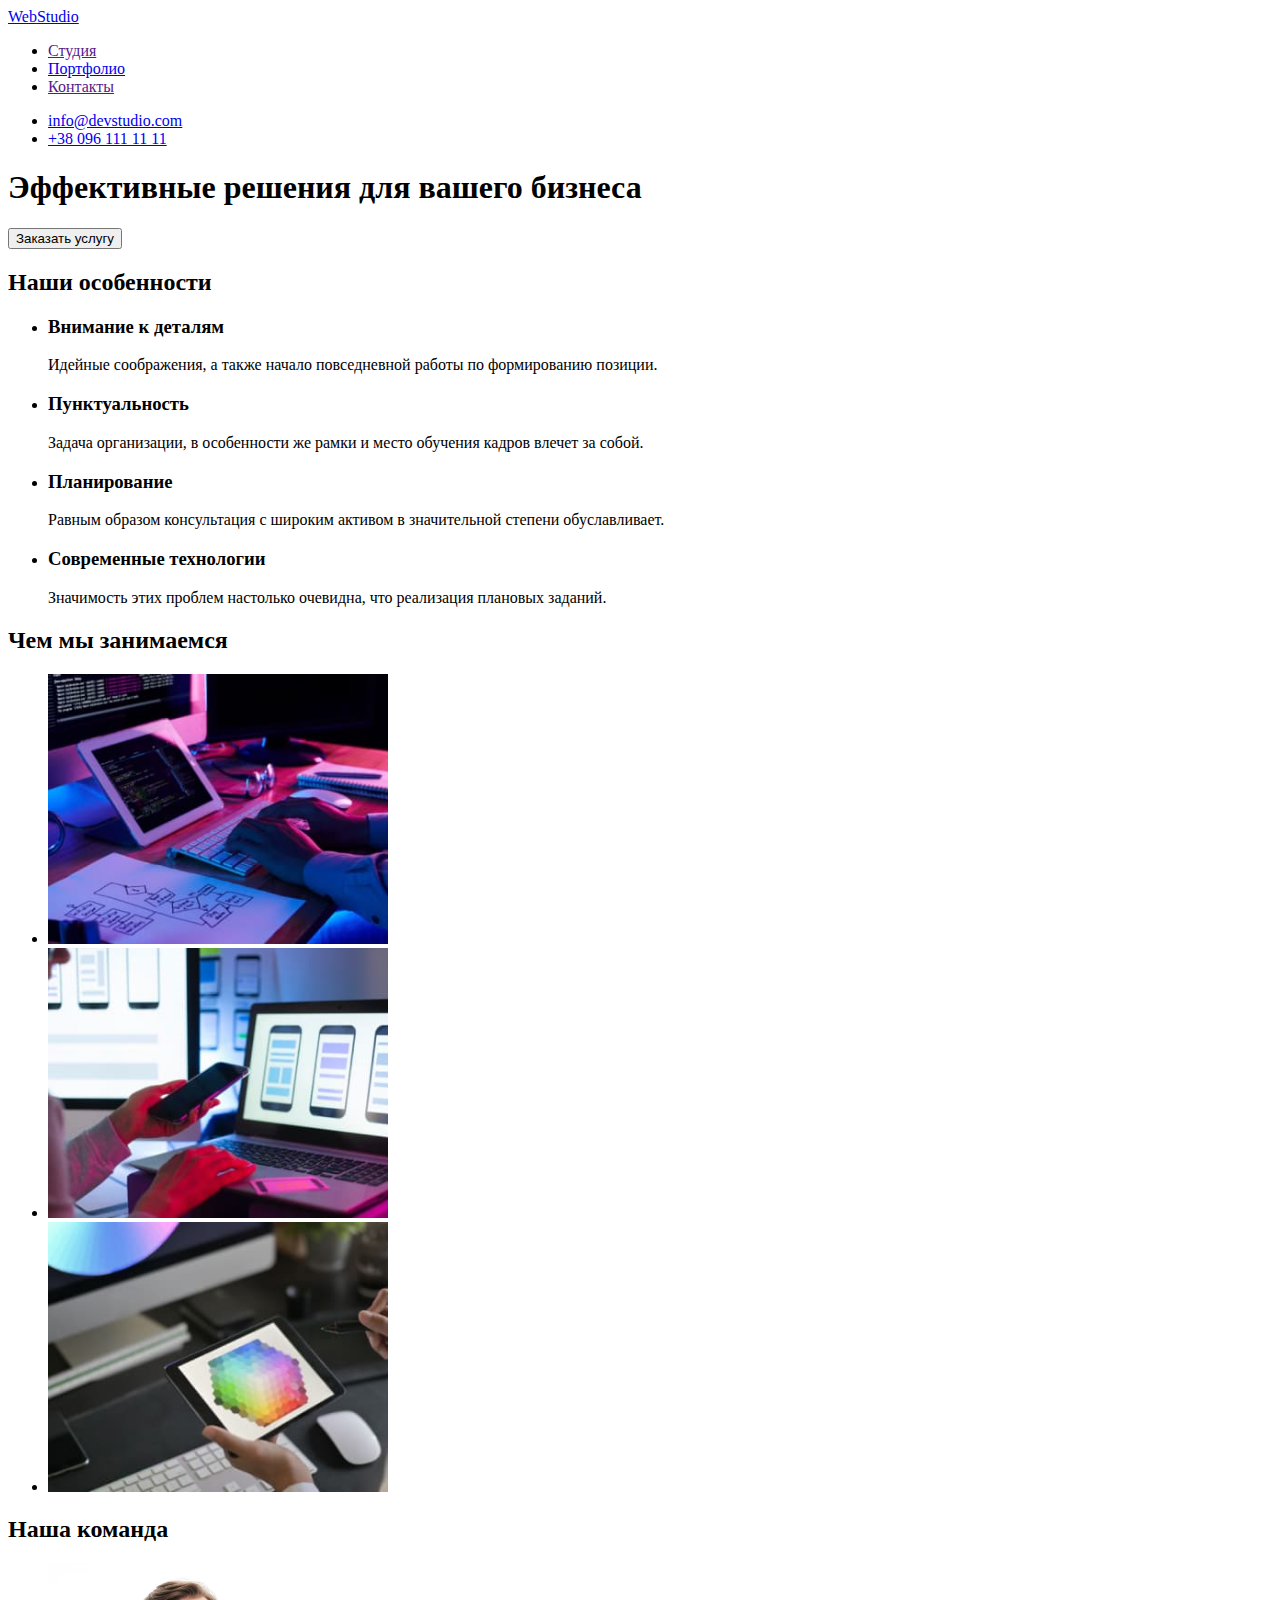
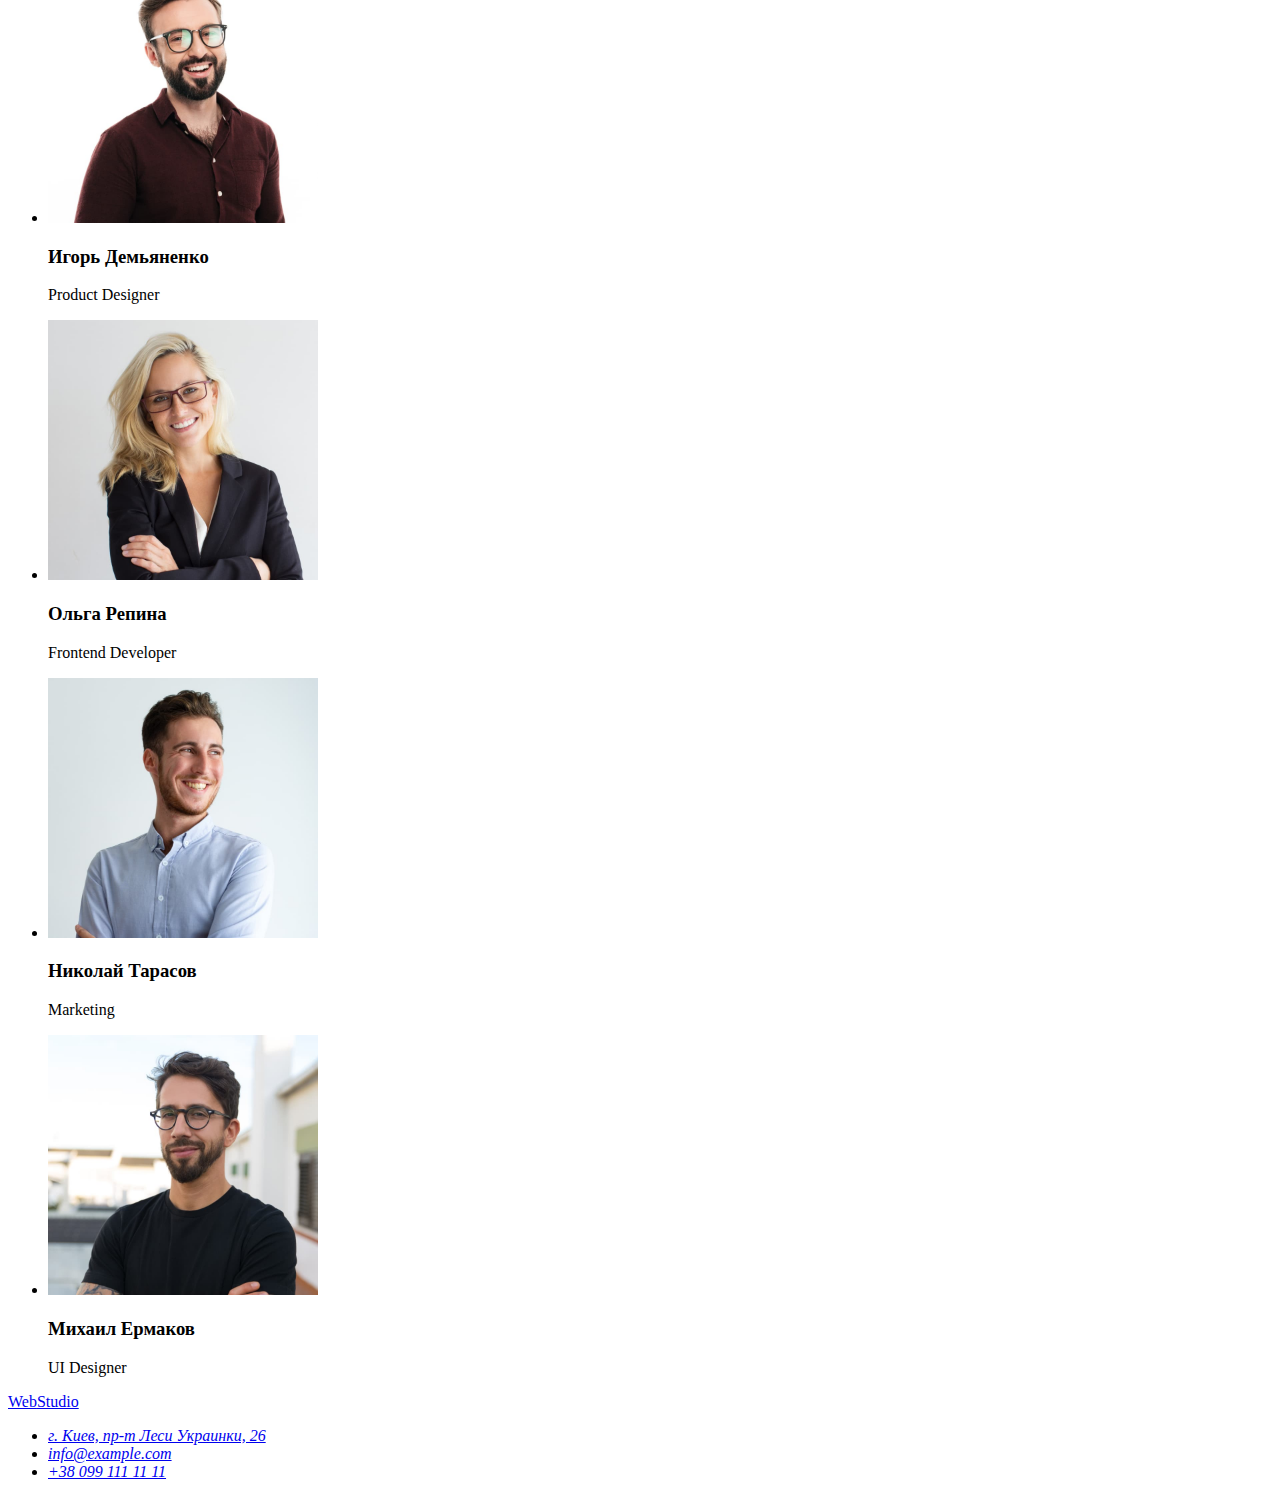
==== index.html @ 246ad6bd "Удалил файлы лишние" ====
<!DOCTYPE html>
<html lang="ru">
<head>
    <meta charset="UTF-8">
    <meta http-equiv="X-UA-Compatible" content="IE=edge">
    <meta name="viewport" content="width=device-width, initial-scale=1.0">
    <title>Document</title>
    <link rel="stylesheet" href="./css/style.css">
    <link rel="preconnect" href="https://fonts.googleapis.com">
    <link rel="preconnect" href="https://fonts.gstatic.com" crossorigin>
    <link href="https://fonts.googleapis.com/css2?family=Raleway:wght@700&family=Roboto:wght@400;500;700;900&display=swap" rel="stylesheet">
</head>
<body>
    <!-- header -->
    <header class="header">
        <a class="logo" href="./index.html">  Web<span class="logo_accent">Studio</span></a>
        <!-- navigation -->
        <nav class="nav">
            <ul class="list">
                <li><a class="link" href="">Студия</a></li>
                <li><a class="link"  href="./portfolio.html">Портфолио</a></li>
                <li><a class="link"  href="">Контакты</a></li>
            </ul>
        </nav>
        <!-- contacts -->
        <ul>
            <li><a class="mail" href="mailto:info@devstudio.com">info@devstudio.com</a></li>
            <li><a class="phone" href="tel:+380961111111"> +38 096 111 11 11</a></li>
        </ul>
    </header>
    <!-- main_content -->
    <main>
        <!-- hero_section -->
        <section class="hero">
            <h1>Эффективные решения для вашего бизнеса</h1>
            <button class="button" type="button">Заказать услугу</button>
        </section>
        <!-- our_features -->
        <section>
            <h2>Наши особенности</h2>
            <ul class="our_features">
                <li>
                    <h3>Внимание к деталям</h3>
                    <p>Идейные соображения, а также начало повседневной работы по формированию позиции.</p>
                </li>
                <li>
                    <h3>Пунктуальность</h3>
                    <p>Задача организации, в особенности же рамки и место обучения кадров влечет за собой.</p>
                </li>
                <li>
                    <h3>Планирование</h3>
                    <p>Равным образом консультация с широким активом в значительной степени обуславливает.</p>
                </li>
                <li>
                    <h3>Современные технологии</h3>
                    <p>Значимость этих проблем настолько очевидна, что реализация плановых заданий.</p>
                </li>
            </ul>
        </section>
        <!-- our_actions -->
        <section class="actions">
            <h2>Чем мы занимаемся</h2>
            <ul class="our_actions_img">
                <li><img src="./IMG/img.jpg" alt="Планшет" width="340"></li>
                <li><img src="./IMG/img-2.jpg" alt="Ноутбук" width="340"></li>
                <li><img src="./IMG/img-3.jpg" alt="Планшет" width="340"></li>
            </ul>
        </section>
        <!-- our_team -->
        <section class="our_team">
            <h2> Наша команда</h2>
            <ul>
                <li>
                    <img src="./IMG2/photo1.jpg" alt="Игорь Демьяненко" width="270">
                    <h3>Игорь Демьяненко</h3>
                    <p>Product Designer</p>
                </li>
                <li>
                    <img src="./IMG2/photo2.jpg" alt="Ольга Репина" width="270" >
                    <h3>Ольга Репина</h3>
                    <p>Frontend Developer</p>
                </li>
                <li>
                    <img src="./IMG2/photo3.jpg" alt="Николай Тарасов" width="270" >
                    <h3>Николай Тарасов</h3>
                    <p>Marketing</p>
                </li>
                <li>
                    <img src="./IMG2/photo4.jpg" alt="Михаил Ермаков" width="270" >
                    <h3>Михаил Ермаков</h3>
                    <p>UI Designer</p>
                </li>
            </ul>
        </section>
    </main>
    <!-- footer -->
    <footer class="footer">
        <a class="logo" href="./index.html">  Web<span class="logo_accent">Studio</span></a>
        <address class="contacts">
            <ul>
                <li><a class="adress" href="https://goo.gl/maps/ktapFahStS3y24yC7">г. Киев, пр-т Леси
                        Украинки, 26</a>
                <li><a class="mail" href="mailto:info@example.com">info@example.com</a></li>
                <li><a class="phone" href="tel:+380991111111"> +38 099 111 11 11</a></li>
            </ul>
        </address>
    </footer>
</body>

</html>
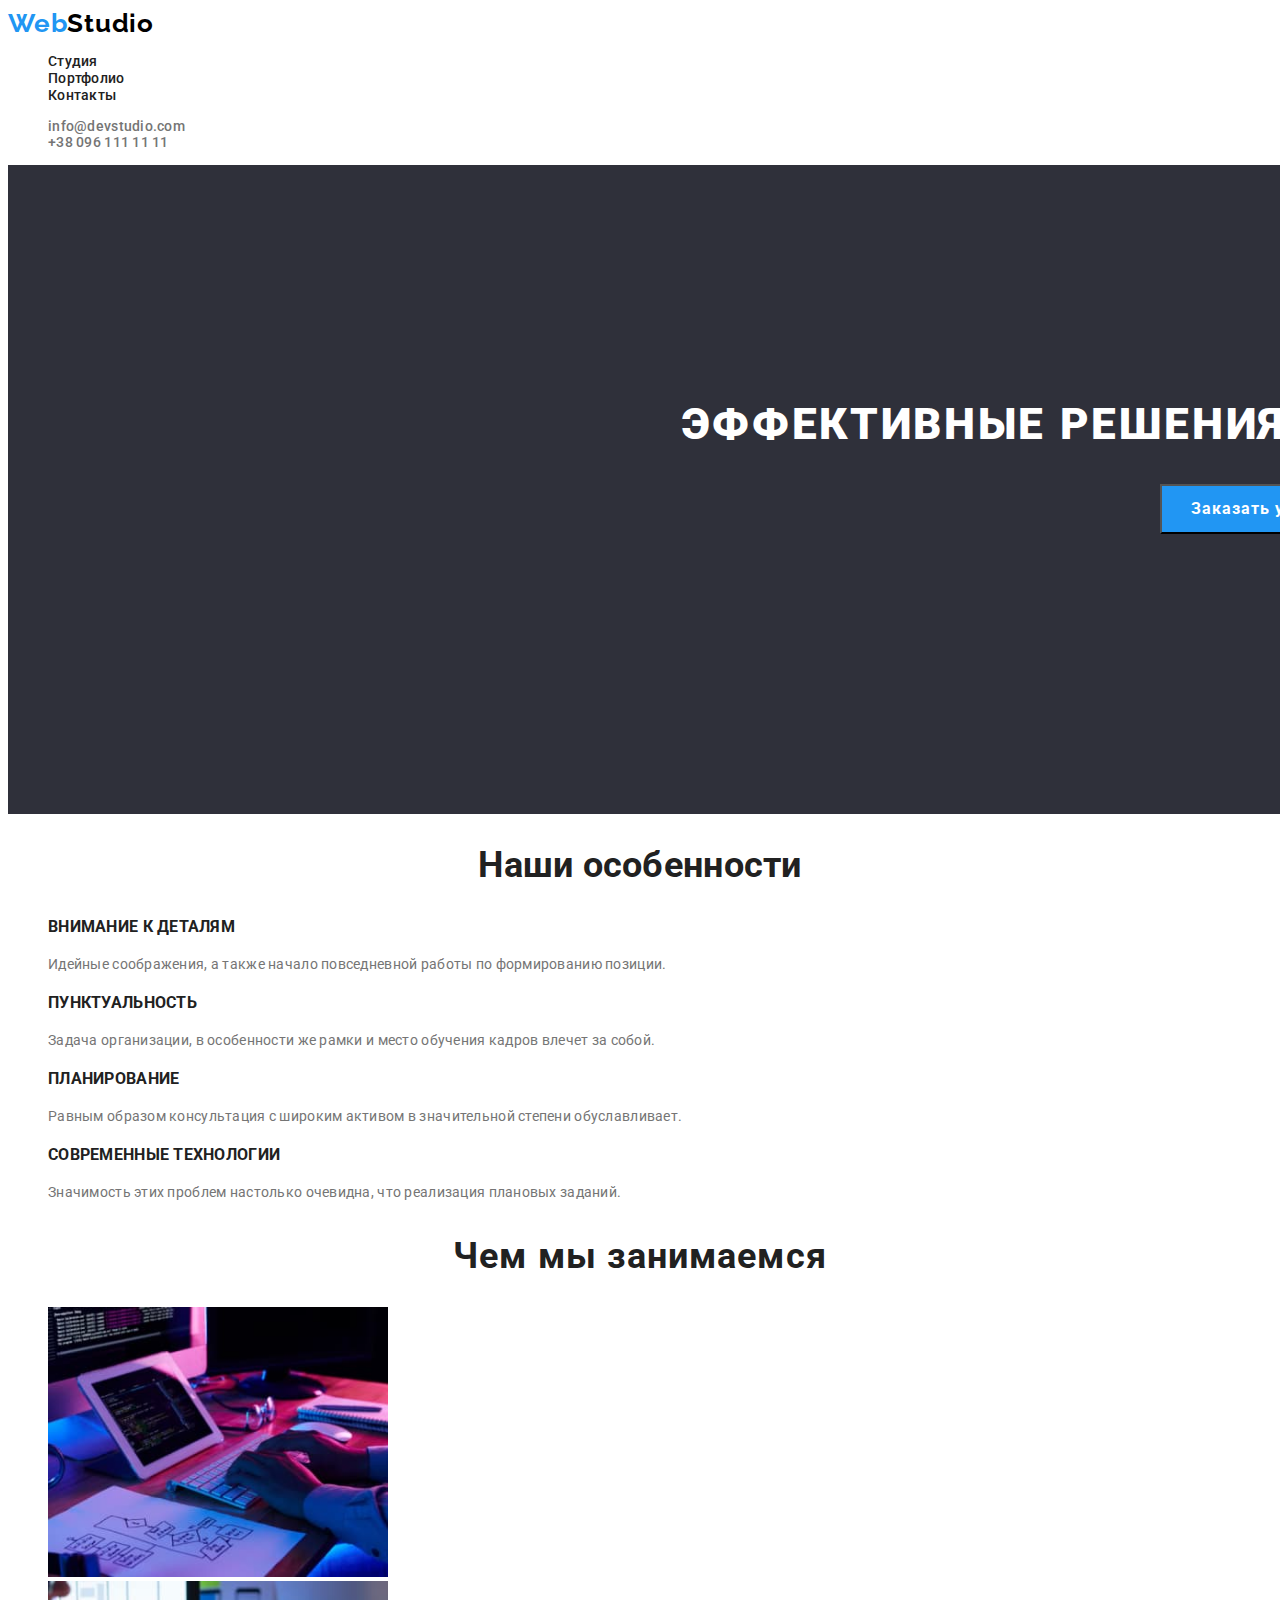
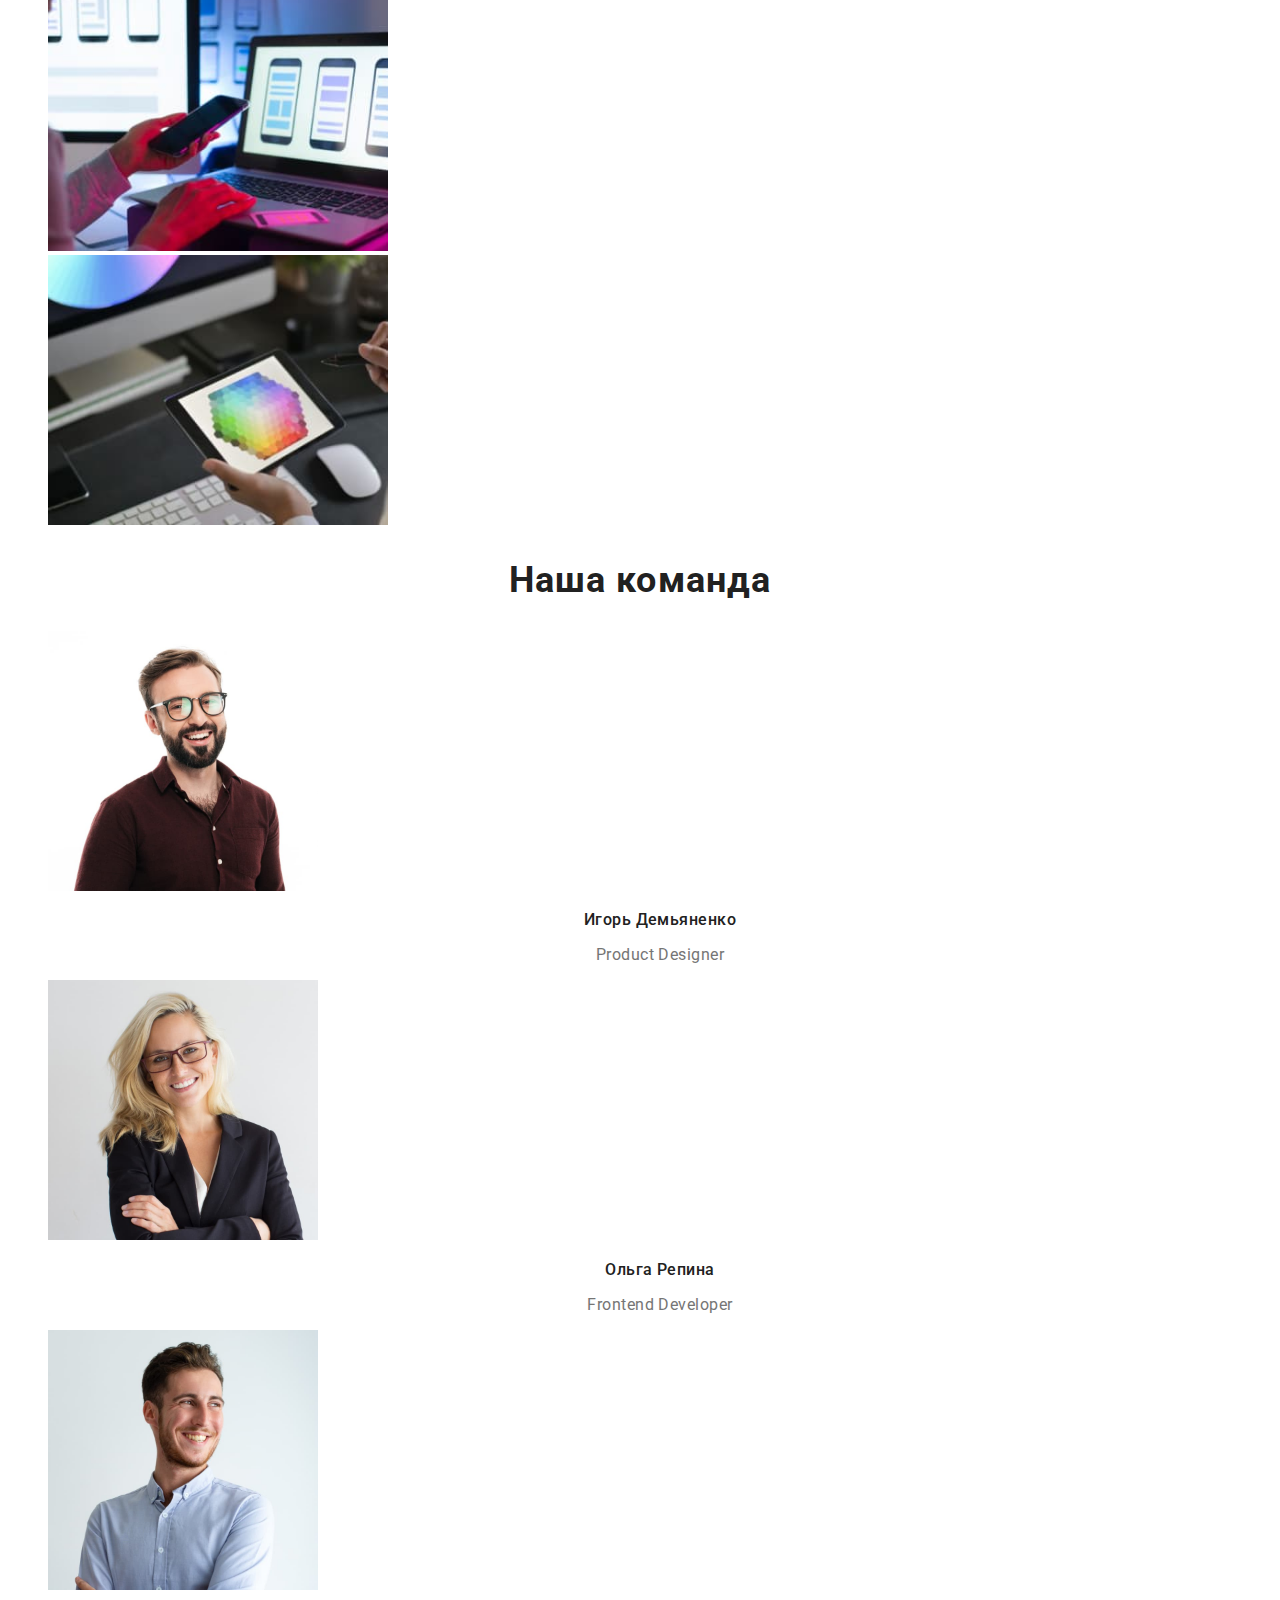
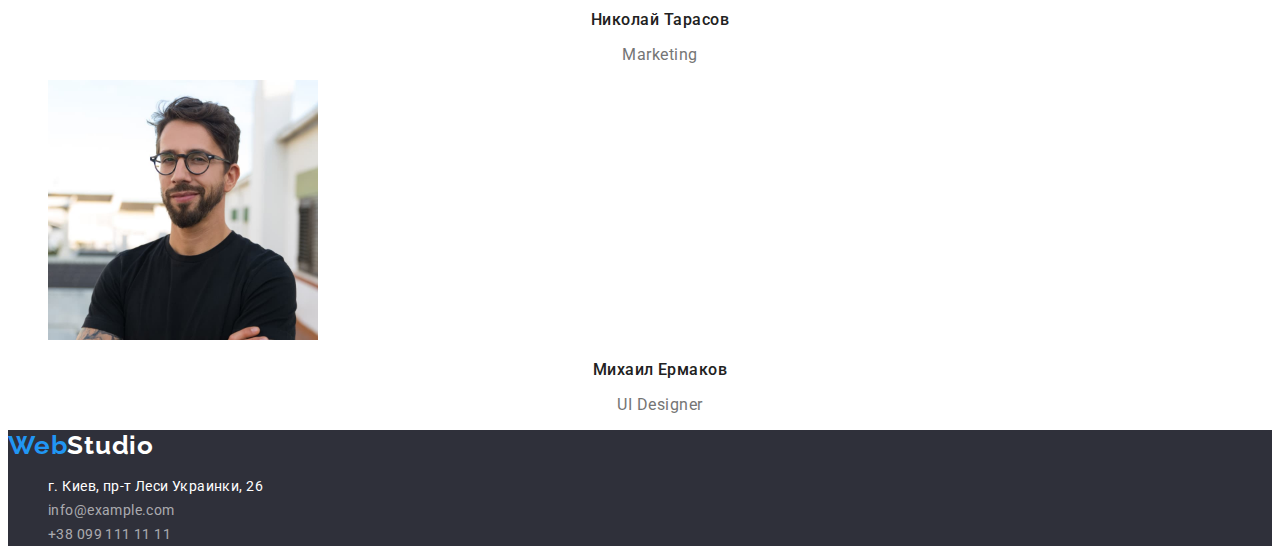
==== commit 14c4dcd7: "некоторые правки" ====
--- a/index.html
+++ b/index.html
@@ -1,5 +1,6 @@
 <!DOCTYPE html>
 <html lang="ru">
+
 <head>
     <meta charset="UTF-8">
     <meta http-equiv="X-UA-Compatible" content="IE=edge">
@@ -8,22 +9,25 @@
     <link rel="stylesheet" href="./css/style.css">
     <link rel="preconnect" href="https://fonts.googleapis.com">
     <link rel="preconnect" href="https://fonts.gstatic.com" crossorigin>
-    <link href="https://fonts.googleapis.com/css2?family=Raleway:wght@700&family=Roboto:wght@400;500;700;900&display=swap" rel="stylesheet">
+    <link
+        href="https://fonts.googleapis.com/css2?family=Raleway:wght@700&family=Roboto:wght@400;500;700;900&display=swap"
+        rel="stylesheet">
 </head>
+
 <body>
     <!-- header -->
     <header class="header">
-        <a class="logo" href="./index.html">  Web<span class="logo_accent">Studio</span></a>
+        <a class="logo" href="./index.html"> Web<span class="logo_accent">Studio</span></a>
         <!-- navigation -->
         <nav class="nav">
             <ul class="list">
                 <li><a class="link" href="">Студия</a></li>
-                <li><a class="link"  href="./portfolio.html">Портфолио</a></li>
-                <li><a class="link"  href="">Контакты</a></li>
+                <li><a class="link" href="./portfolio.html">Портфолио</a></li>
+                <li><a class="link" href="">Контакты</a></li>
             </ul>
         </nav>
         <!-- contacts -->
-        <ul>
+        <ul class="contacts">
             <li><a class="mail" href="mailto:info@devstudio.com">info@devstudio.com</a></li>
             <li><a class="phone" href="tel:+380961111111"> +38 096 111 11 11</a></li>
         </ul>
@@ -76,17 +80,17 @@
                     <p>Product Designer</p>
                 </li>
                 <li>
-                    <img src="./IMG2/photo2.jpg" alt="Ольга Репина" width="270" >
+                    <img src="./IMG2/photo2.jpg" alt="Ольга Репина" width="270">
                     <h3>Ольга Репина</h3>
                     <p>Frontend Developer</p>
                 </li>
                 <li>
-                    <img src="./IMG2/photo3.jpg" alt="Николай Тарасов" width="270" >
+                    <img src="./IMG2/photo3.jpg" alt="Николай Тарасов" width="270">
                     <h3>Николай Тарасов</h3>
                     <p>Marketing</p>
                 </li>
                 <li>
-                    <img src="./IMG2/photo4.jpg" alt="Михаил Ермаков" width="270" >
+                    <img src="./IMG2/photo4.jpg" alt="Михаил Ермаков" width="270">
                     <h3>Михаил Ермаков</h3>
                     <p>UI Designer</p>
                 </li>
@@ -95,7 +99,7 @@
     </main>
     <!-- footer -->
     <footer class="footer">
-        <a class="logo" href="./index.html">  Web<span class="logo_accent">Studio</span></a>
+        <a class="logo" href="./index.html"> Web<span class="logo_accent">Studio</span></a>
         <address class="contacts">
             <ul>
                 <li><a class="adress" href="https://goo.gl/maps/ktapFahStS3y24yC7">г. Киев, пр-т Леси
--- a/css/style.css
+++ b/css/style.css
@@ -0,0 +1,197 @@
+/* body */
+
+body {
+  font-family: roboto, sans-serif;
+  background-color: #ffffff;
+  font-size: 14px;
+  line-height: 1.2;
+  font-weight: 400;
+  letter-spacing: 0.02em;
+  font-style: normal;
+  color: #212121;
+}
+
+/* general */
+li {
+  list-style: none;
+}
+/* header */
+.logo {
+  font-size: 26px;
+  font-family: 'Raleway', sans-serif;
+  font-weight: 700;
+  letter-spacing: 0.03em;
+  text-decoration: none;
+  color: #2196f3;
+}
+.header .logo_accent {
+  color: #000000;
+}
+
+.header .link {
+  text-decoration: none;
+  font-weight: 500;
+  color: inherit;
+}
+
+.header .link:hover,
+.header .link:focus,
+.header .mail:hover,
+.header .mail:focus,
+.header .phone:hover,
+.header .phone:focus {
+  color: #2196f3;
+}
+
+.header .mail,
+.header .phone {
+  color: #757575;
+  text-decoration: none;
+  font-weight: 500;
+}
+
+/* hero */
+.hero {
+  background: rgba(47, 48, 58, 1);
+  width: 1600px;
+  /* height: 600px; */
+  text-align: center;
+  padding: 200px 452px 280px 452px;
+}
+
+.hero > h1 {
+  color: #ffffff;
+  font-weight: 900;
+  font-size: 44px;
+  line-height: 1.36;
+  letter-spacing: 0.06em;
+  text-transform: uppercase;
+}
+.hero .button {
+  font-family: inherit;
+  width: 200px;
+  height: 50px;
+  background-color: #2196f3;
+  color: #ffffff;
+  font-weight: 700;
+  font-size: 16px;
+  line-height: 1.9;
+  letter-spacing: 0.06em;
+  cursor: pointer;
+}
+
+/* our_features */
+
+section h2 {
+  font-weight: 700;
+  font-size: 36px;
+  text-align: center;
+}
+.our_features h3 {
+  text-transform: uppercase;
+}
+.our_features p {
+  color: #757575;
+  line-height: 1.7;
+}
+
+/* Actions */
+
+.actions h2 {
+  font-weight: 700;
+  font-size: 36px;
+  line-height: 42px;
+  text-align: center;
+  letter-spacing: 0.03em;
+}
+
+/* our_team */
+
+.our_team h2 {
+  font-weight: 700;
+  font-size: 36px;
+  line-height: 42px;
+  text-align: center;
+  letter-spacing: 0.03em;
+}
+.our_team h3 {
+  font-weight: 500;
+  font-size: 16px;
+  line-height: 19px;
+  text-align: center;
+  letter-spacing: 0.03em;
+}
+
+.our_team p {
+  font-size: 16px;
+  line-height: 19px;
+  text-align: center;
+  letter-spacing: 0.03em;
+  color: #757575;
+}
+
+/* footer */
+.footer {
+  background-color: #2f303a;
+}
+.footer .logo_accent {
+  color: #ffffff;
+}
+.footer .adress {
+  text-decoration: none;
+  letter-spacing: 0.03em;
+  color: #ffffff;
+  font-style: normal;
+  line-height: 1.7;
+}
+.footer .mail,
+.footer .phone {
+  line-height: 1.7;
+  letter-spacing: 0.03em;
+  color: rgba(255, 255, 255, 0.6);
+  text-decoration: none;
+  font-style: normal;
+}
+
+/* tex_hover */
+.tex_hover {
+  text-decoration: none;
+}
+.tex_hover:hover {
+  color: #2196f3;
+}
+
+/* our_projects */
+
+.buttons {
+  background-color: #f5f4fa;
+  font-weight: 500;
+  font-size: 16px;
+  line-height: 1.6;
+  height: 26px;
+  font-family: inherit;
+}
+
+.buttons:hover {
+  background-color: #2196f3;
+  cursor: pointer;
+  font-weight: 500;
+  font-size: 16px;
+  line-height: 1.6px;
+  letter-spacing: 0.03em;
+  color: #ffffff;
+  font-family: inherit;
+}
+
+.our_projects h2 {
+  font-weight: 700;
+  font-size: 18px;
+  line-height: 2;
+  letter-spacing: 0.06em;
+}
+
+.our_projects p {
+  line-height: 1.9;
+  letter-spacing: 0.03em;
+  color: #757575;
+}
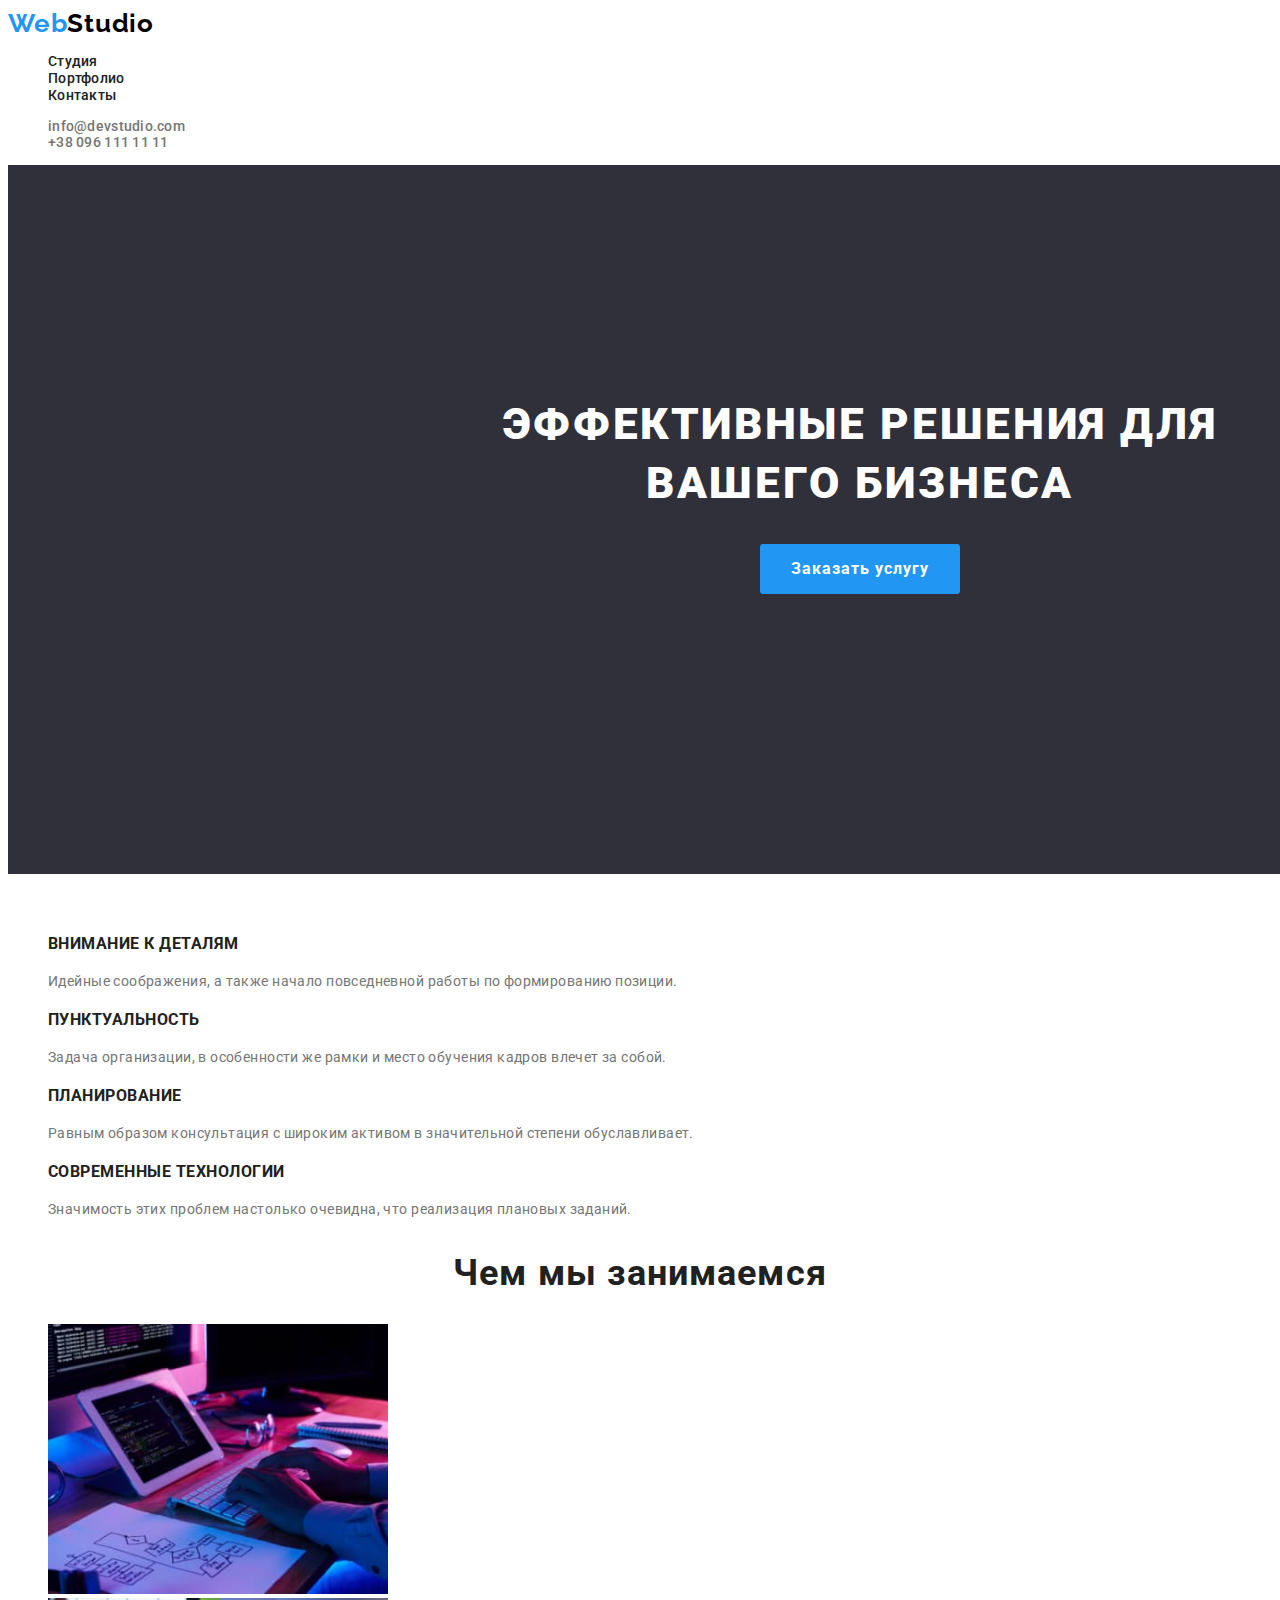
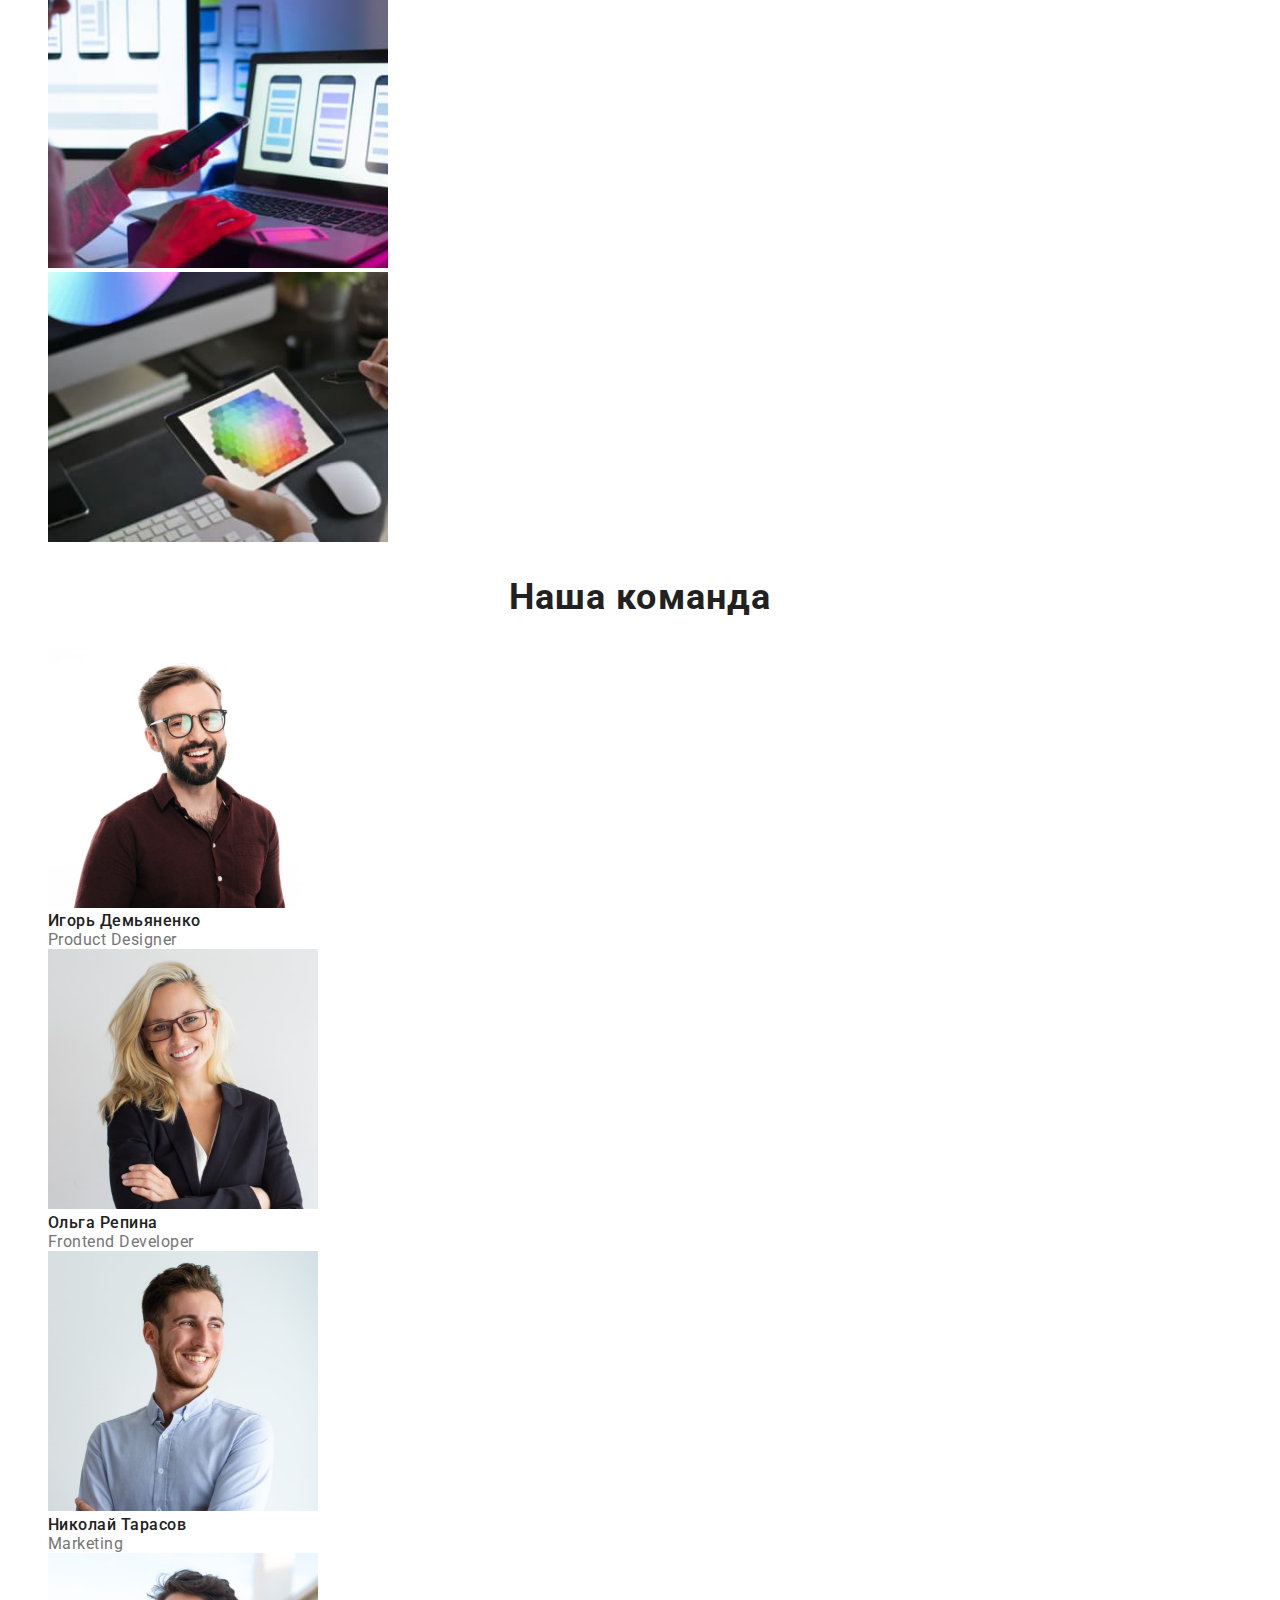
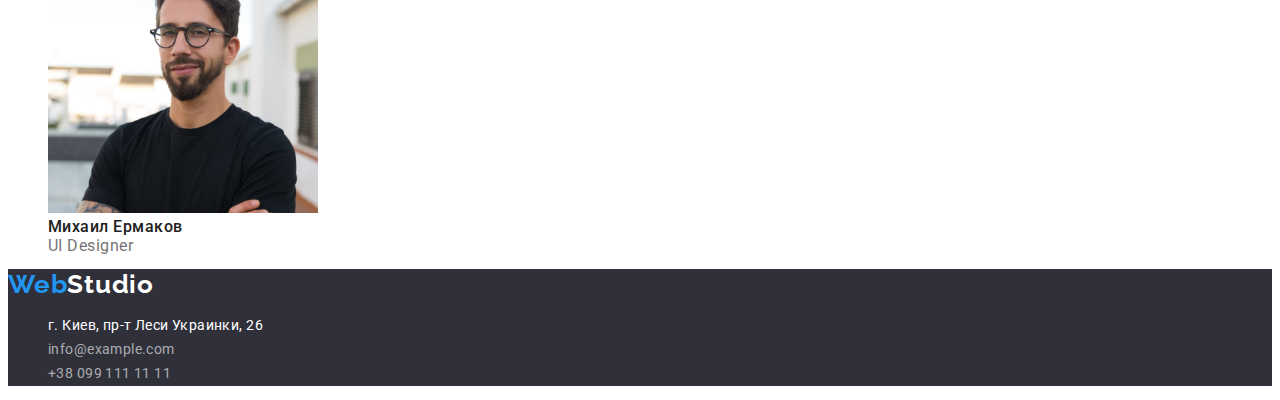
==== commit 3606dfe4: "Исправления ч1" ====
--- a/index.html
+++ b/index.html
@@ -36,34 +36,34 @@
     <main>
         <!-- hero_section -->
         <section class="hero">
-            <h1>Эффективные решения для вашего бизнеса</h1>
+            <h1 class="title ">Эффективные решения для вашего бизнеса</h1>
             <button class="button" type="button">Заказать услугу</button>
         </section>
         <!-- our_features -->
-        <section>
-            <h2>Наши особенности</h2>
-            <ul class="our_features">
+        <section class="our_features">
+            <h2 class="section_tittle">Наши особенности</h2>
+            <ul class="features_list">
                 <li>
-                    <h3>Внимание к деталям</h3>
-                    <p>Идейные соображения, а также начало повседневной работы по формированию позиции.</p>
+                    <h3 class="section_title2">Внимание к деталям</h3>
+                    <p class="text">Идейные соображения, а также начало повседневной работы по формированию позиции.</p>
                 </li>
                 <li>
-                    <h3>Пунктуальность</h3>
-                    <p>Задача организации, в особенности же рамки и место обучения кадров влечет за собой.</p>
+                    <h3 class="section_title2">Пунктуальность</h3>
+                    <p class="text">Задача организации, в особенности же рамки и место обучения кадров влечет за собой.</p>
                 </li>
                 <li>
-                    <h3>Планирование</h3>
-                    <p>Равным образом консультация с широким активом в значительной степени обуславливает.</p>
+                    <h3 class="section_title2">Планирование</h3>
+                    <p class="text">Равным образом консультация с широким активом в значительной степени обуславливает.</p>
                 </li>
                 <li>
-                    <h3>Современные технологии</h3>
-                    <p>Значимость этих проблем настолько очевидна, что реализация плановых заданий.</p>
+                    <h3 class="section_title2">Современные технологии</h3>
+                    <p class="text">Значимость этих проблем настолько очевидна, что реализация плановых заданий.</p>
                 </li>
             </ul>
         </section>
         <!-- our_actions -->
         <section class="actions">
-            <h2>Чем мы занимаемся</h2>
+            <h2 class="title">Чем мы занимаемся</h2>
             <ul class="our_actions_img">
                 <li><img src="./IMG/img.jpg" alt="Планшет" width="340"></li>
                 <li><img src="./IMG/img-2.jpg" alt="Ноутбук" width="340"></li>
@@ -72,27 +72,27 @@
         </section>
         <!-- our_team -->
         <section class="our_team">
-            <h2> Наша команда</h2>
+            <h2 class="title"> Наша команда</h2>
             <ul>
                 <li>
                     <img src="./IMG2/photo1.jpg" alt="Игорь Демьяненко" width="270">
-                    <h3>Игорь Демьяненко</h3>
-                    <p>Product Designer</p>
+                    <h3 class="member">Игорь Демьяненко</h3>
+                    <p class="text">Product Designer</p>
                 </li>
                 <li>
                     <img src="./IMG2/photo2.jpg" alt="Ольга Репина" width="270">
-                    <h3>Ольга Репина</h3>
-                    <p>Frontend Developer</p>
+                    <h3 class="member">Ольга Репина</h3>
+                    <p class="text">Frontend Developer</p>
                 </li>
                 <li>
                     <img src="./IMG2/photo3.jpg" alt="Николай Тарасов" width="270">
-                    <h3>Николай Тарасов</h3>
-                    <p>Marketing</p>
+                    <h3 class="member">Николай Тарасов</h3>
+                    <p class="text">Marketing</p>
                 </li>
                 <li>
                     <img src="./IMG2/photo4.jpg" alt="Михаил Ермаков" width="270">
-                    <h3>Михаил Ермаков</h3>
-                    <p>UI Designer</p>
+                    <h3 class="member">Михаил Ермаков</h3>
+                    <p class="text">UI Designer</p>
                 </li>
             </ul>
         </section>
--- a/css/style.css
+++ b/css/style.css
@@ -7,7 +7,7 @@
   line-height: 1.2;
   font-weight: 400;
   letter-spacing: 0.02em;
-  font-style: normal;
+  /* font-style: normal; */
   color: #212121;
 }
 
@@ -53,13 +53,13 @@
 /* hero */
 .hero {
   background: rgba(47, 48, 58, 1);
-  width: 1600px;
+  width: 800px;
   /* height: 600px; */
   text-align: center;
   padding: 200px 452px 280px 452px;
 }
 
-.hero > h1 {
+.hero .title {
   color: #ffffff;
   font-weight: 900;
   font-size: 44px;
@@ -68,36 +68,44 @@
   text-transform: uppercase;
 }
 .hero .button {
-  font-family: inherit;
+  box-sizing: border-box;
+  border-radius: 3px;
+  border: none;
   width: 200px;
   height: 50px;
   background-color: #2196f3;
   color: #ffffff;
   font-weight: 700;
   font-size: 16px;
-  line-height: 1.9;
+  line-height: 1.88;
   letter-spacing: 0.06em;
   cursor: pointer;
+  align-items: center;
+  text-align: center;
+  font-family: inherit;
 }
 
 /* our_features */
 
-section h2 {
-  font-weight: 700;
-  font-size: 36px;
-  text-align: center;
-}
-.our_features h3 {
+.our_features .section_tittle {
+  visibility: hidden;
+}
+
+.our_features .section_title2 {
   text-transform: uppercase;
-}
-.our_features p {
+  font-weight: 700;
+  letter-spacing: 0.03em;
+}
+
+.features_list .text {
   color: #757575;
   line-height: 1.7;
+  letter-spacing: 0.03em;
 }
 
 /* Actions */
 
-.actions h2 {
+.actions .title {
   font-weight: 700;
   font-size: 36px;
   line-height: 42px;
@@ -107,27 +115,27 @@
 
 /* our_team */
 
-.our_team h2 {
+.our_team .title {
   font-weight: 700;
   font-size: 36px;
   line-height: 42px;
   text-align: center;
   letter-spacing: 0.03em;
 }
-.our_team h3 {
-  font-weight: 500;
-  font-size: 16px;
-  line-height: 19px;
-  text-align: center;
-  letter-spacing: 0.03em;
-}
-
-.our_team p {
-  font-size: 16px;
-  line-height: 19px;
-  text-align: center;
-  letter-spacing: 0.03em;
-  color: #757575;
+.our_team .member {
+  font-weight: 500;
+  font-size: 16px;
+  line-height: 1.19;
+  letter-spacing: 0.03em;
+  margin: 0;
+}
+
+.our_team .text {
+  font-size: 16px;
+  line-height: 1.19;
+  letter-spacing: 0.03em;
+  color: #757575;
+  margin: 0;
 }
 
 /* footer */
@@ -163,24 +171,44 @@
 
 /* our_projects */
 
-.buttons {
+.our_projects .button {
+  display: inline-block;
   background-color: #f5f4fa;
   font-weight: 500;
   font-size: 16px;
   line-height: 1.6;
   height: 26px;
+  letter-spacing: 0.03em;
   font-family: inherit;
-}
-
-.buttons:hover {
+  text-align: center;
+  border-radius: 4px;
+  border: none;
+  padding: 0px 22px 0px 22px;
+}
+
+.our_projects .button:hover {
   background-color: #2196f3;
+  color: #ffffff;
   cursor: pointer;
   font-weight: 500;
   font-size: 16px;
   line-height: 1.6px;
-  letter-spacing: 0.03em;
-  color: #ffffff;
+  height: 26px;
+  letter-spacing: 0.03em;
   font-family: inherit;
+  text-align: center;
+  border-radius: 4px;
+  border: none;
+  padding: 0px 22px 0px 22px;
+}
+
+/* our_projects */
+.our_projects .title {
+  font-weight: 700;
+  font-size: 36px;
+  text-align: center;
+
+  margin: 0;
 }
 
 .our_projects h2 {
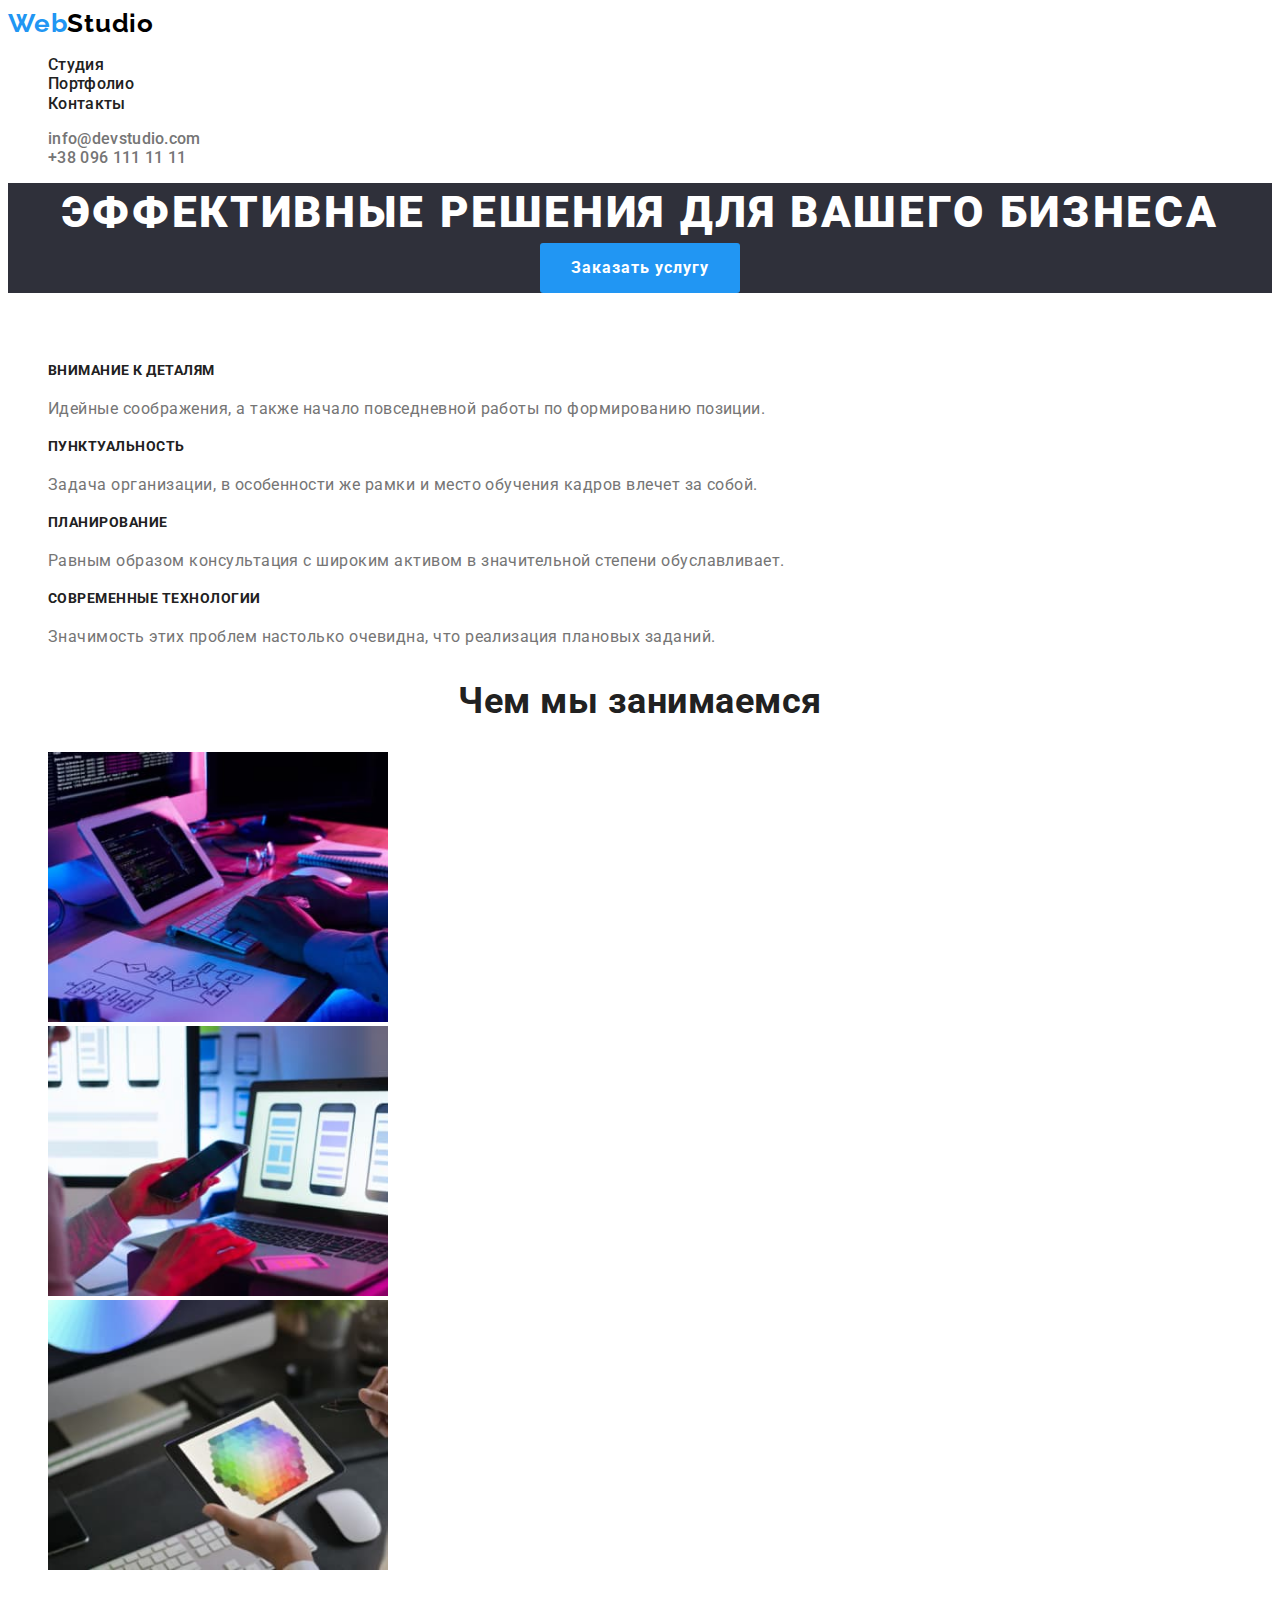
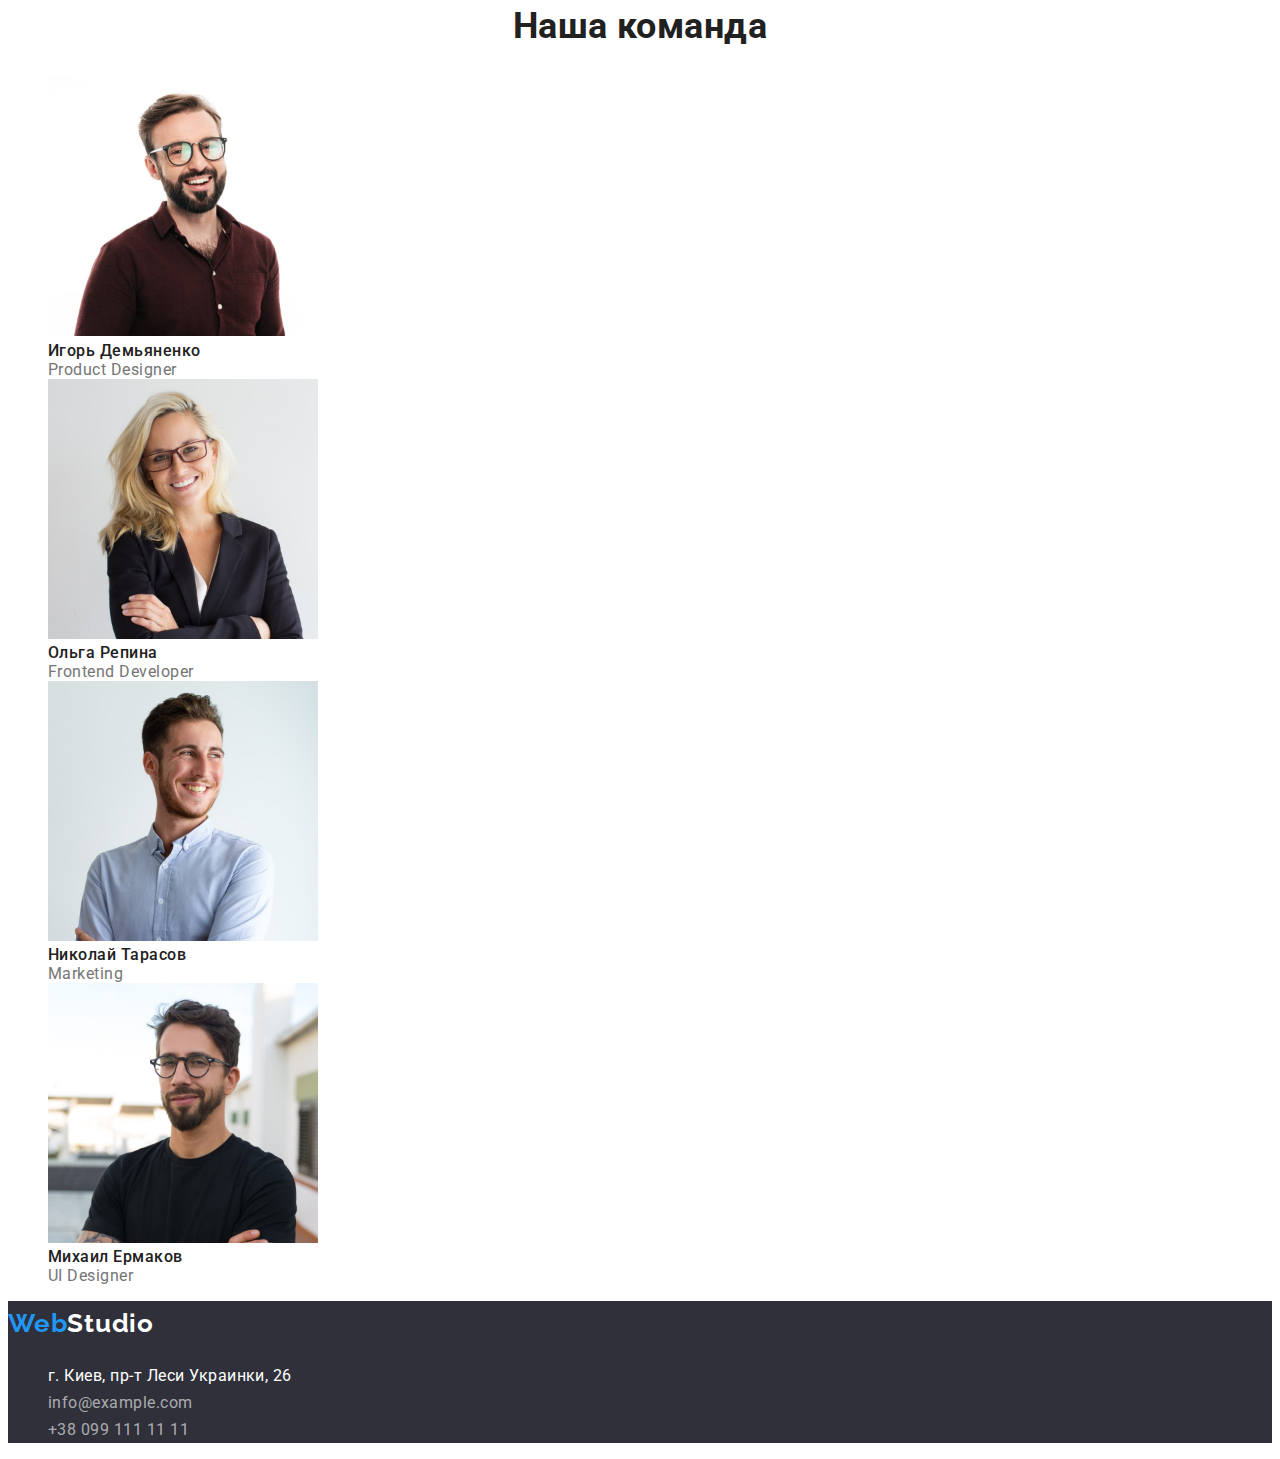
==== commit 96f5b101: "переделал домашку2" ====
--- a/index.html
+++ b/index.html
@@ -6,106 +6,102 @@
     <meta http-equiv="X-UA-Compatible" content="IE=edge">
     <meta name="viewport" content="width=device-width, initial-scale=1.0">
     <title>Document</title>
-    <link rel="stylesheet" href="./css/style.css">
     <link rel="preconnect" href="https://fonts.googleapis.com">
     <link rel="preconnect" href="https://fonts.gstatic.com" crossorigin>
-    <link
-        href="https://fonts.googleapis.com/css2?family=Raleway:wght@700&family=Roboto:wght@400;500;700;900&display=swap"
-        rel="stylesheet">
+    <link href="https://fonts.googleapis.com/css2?family=Raleway:wght@700&family=Roboto:wght@400;500;700;900&display=swap"rel="stylesheet">
+    <link rel="stylesheet" href="./css/style.css">
 </head>
-
 <body>
     <!-- header -->
     <header class="header">
-        <a class="logo" href="./index.html"> Web<span class="logo_accent">Studio</span></a>
+        <a class="logo" href="./index.html"> Web<span class="header-logo-accent">Studio</span></a>
         <!-- navigation -->
-        <nav class="nav">
-            <ul class="list">
-                <li><a class="link" href="">Студия</a></li>
-                <li><a class="link" href="./portfolio.html">Портфолио</a></li>
-                <li><a class="link" href="">Контакты</a></li>
+        <nav class="header-nav">
+            <ul class="header-list">
+                <li><a class="header-link" href="./index.html">Студия</a></li>
+                <li><a class="header-link" href="./portfolio.html">Портфолио</a></li>
+                <li><a class="header-link" href="">Контакты</a></li>
             </ul>
         </nav>
         <!-- contacts -->
-        <ul class="contacts">
-            <li><a class="mail" href="mailto:info@devstudio.com">info@devstudio.com</a></li>
-            <li><a class="phone" href="tel:+380961111111"> +38 096 111 11 11</a></li>
+        <ul class="header-list">
+            <li><a class="contacts-mail" href="mailto:info@devstudio.com">info@devstudio.com</a></li>
+            <li><a class="contacts-phone" href="tel:+380961111111"> +38 096 111 11 11</a></li>
         </ul>
     </header>
     <!-- main_content -->
     <main>
         <!-- hero_section -->
         <section class="hero">
-            <h1 class="title ">Эффективные решения для вашего бизнеса</h1>
-            <button class="button" type="button">Заказать услугу</button>
+            <h1 class="hero-title ">Эффективные решения для вашего бизнеса</h1>
+            <button class="hero-button" type="button">Заказать услугу</button>
         </section>
         <!-- our_features -->
-        <section class="our_features">
-            <h2 class="section_tittle">Наши особенности</h2>
-            <ul class="features_list">
+        <section class="features">
+            <h2 class="features-tittle">Наши особенности</h2>
+            <ul class="features-list">
                 <li>
-                    <h3 class="section_title2">Внимание к деталям</h3>
-                    <p class="text">Идейные соображения, а также начало повседневной работы по формированию позиции.</p>
+                    <h3 class="features-title2">Внимание к деталям</h3>
+                    <p class="features-text">Идейные соображения, а также начало повседневной работы по формированию позиции.</p>
                 </li>
                 <li>
-                    <h3 class="section_title2">Пунктуальность</h3>
-                    <p class="text">Задача организации, в особенности же рамки и место обучения кадров влечет за собой.</p>
+                    <h3 class="features-title2">Пунктуальность</h3>
+                    <p class="features-text">Задача организации, в особенности же рамки и место обучения кадров влечет за собой.</p>
                 </li>
                 <li>
-                    <h3 class="section_title2">Планирование</h3>
-                    <p class="text">Равным образом консультация с широким активом в значительной степени обуславливает.</p>
+                    <h3 class="features-title2">Планирование</h3>
+                    <p class="features-text">Равным образом консультация с широким активом в значительной степени обуславливает.</p>
                 </li>
                 <li>
-                    <h3 class="section_title2">Современные технологии</h3>
-                    <p class="text">Значимость этих проблем настолько очевидна, что реализация плановых заданий.</p>
+                    <h3 class="features-title2">Современные технологии</h3>
+                    <p class="features-text">Значимость этих проблем настолько очевидна, что реализация плановых заданий.</p>
                 </li>
             </ul>
         </section>
         <!-- our_actions -->
         <section class="actions">
-            <h2 class="title">Чем мы занимаемся</h2>
-            <ul class="our_actions_img">
+            <h2 class="actions-title">Чем мы занимаемся</h2>
+            <ul class="actions-list">
                 <li><img src="./IMG/img.jpg" alt="Планшет" width="340"></li>
                 <li><img src="./IMG/img-2.jpg" alt="Ноутбук" width="340"></li>
                 <li><img src="./IMG/img-3.jpg" alt="Планшет" width="340"></li>
             </ul>
         </section>
         <!-- our_team -->
-        <section class="our_team">
-            <h2 class="title"> Наша команда</h2>
-            <ul>
+        <section class="team">
+            <h2 class="team-title"> Наша команда</h2>
+            <ul class="team-list">
                 <li>
                     <img src="./IMG2/photo1.jpg" alt="Игорь Демьяненко" width="270">
-                    <h3 class="member">Игорь Демьяненко</h3>
-                    <p class="text">Product Designer</p>
+                    <h3 class="team-member">Игорь Демьяненко</h3>
+                    <p class="team-text">Product Designer</p>
                 </li>
                 <li>
                     <img src="./IMG2/photo2.jpg" alt="Ольга Репина" width="270">
-                    <h3 class="member">Ольга Репина</h3>
-                    <p class="text">Frontend Developer</p>
+                    <h3 class="team-member">Ольга Репина</h3>
+                    <p class="team-text">Frontend Developer</p>
                 </li>
                 <li>
                     <img src="./IMG2/photo3.jpg" alt="Николай Тарасов" width="270">
-                    <h3 class="member">Николай Тарасов</h3>
-                    <p class="text">Marketing</p>
+                    <h3 class="team-member">Николай Тарасов</h3>
+                    <p class="team-text">Marketing</p>
                 </li>
                 <li>
                     <img src="./IMG2/photo4.jpg" alt="Михаил Ермаков" width="270">
-                    <h3 class="member">Михаил Ермаков</h3>
-                    <p class="text">UI Designer</p>
+                    <h3 class="team-member">Михаил Ермаков</h3>
+                    <p class="team-text">UI Designer</p>
                 </li>
             </ul>
         </section>
     </main>
     <!-- footer -->
     <footer class="footer">
-        <a class="logo" href="./index.html"> Web<span class="logo_accent">Studio</span></a>
-        <address class="contacts">
-            <ul>
-                <li><a class="adress" href="https://goo.gl/maps/ktapFahStS3y24yC7">г. Киев, пр-т Леси
-                        Украинки, 26</a>
-                <li><a class="mail" href="mailto:info@example.com">info@example.com</a></li>
-                <li><a class="phone" href="tel:+380991111111"> +38 099 111 11 11</a></li>
+        <a class="logo" href="./index.html"> Web<span class="footer-logo-accent">Studio</span></a>
+        <address class="footer-contacts">
+            <ul class="address-list">
+                <li><a class="footer-adress" href="https://goo.gl/maps/ktapFahStS3y24yC7">г. Киев, пр-т Леси Украинки, 26</a>
+                <li><a class="footer-mail" href="mailto:info@example.com">info@example.com</a></li>
+                <li><a class="footer-phone" href="tel:+380991111111"> +38 099 111 11 11</a></li>
             </ul>
         </address>
     </footer>
--- a/css/style.css
+++ b/css/style.css
@@ -1,20 +1,26 @@
+:root {
+  --color-logo: #2196f3;
+  --color-gray: #757575;
+  --color-black: #212121;
+  --color-white: #ffffff;
+  --color-white-background: #ffffff;
+}
 /* body */
-
 body {
   font-family: roboto, sans-serif;
-  background-color: #ffffff;
-  font-size: 14px;
+  background-color: var(--color-white-background);
   line-height: 1.2;
-  font-weight: 400;
-  letter-spacing: 0.02em;
+  /* font-weight: 400; */
+  letter-spacing: 0.03em;
   /* font-style: normal; */
-  color: #212121;
-}
-
-/* general */
+  color: var(--color-black);
+  list-style: none;
+}
+/* general
 li {
   list-style: none;
-}
+} */
+
 /* header */
 .logo {
   font-size: 26px;
@@ -22,59 +28,72 @@
   font-weight: 700;
   letter-spacing: 0.03em;
   text-decoration: none;
-  color: #2196f3;
-}
-.header .logo_accent {
+  color: var(--color-logo);
+}
+.header-logo-accent {
   color: #000000;
 }
+.header-link,
+.contacts-mail,
+.contacts-phone {
+  text-decoration: none;
+  font-weight: 500;
+  color: inherit;
+  letter-spacing: 0.02em;
+  line-height: 1.14;
+}
+.header-list,
+.features-list,
+.actions-list,
+.team-list,
+.address-list,
+.projects-list {
+  list-style: none;
+}
 
-.header .link {
-  text-decoration: none;
-  font-weight: 500;
-  color: inherit;
-}
-
-.header .link:hover,
-.header .link:focus,
-.header .mail:hover,
-.header .mail:focus,
-.header .phone:hover,
-.header .phone:focus {
-  color: #2196f3;
-}
-
-.header .mail,
-.header .phone {
-  color: #757575;
-  text-decoration: none;
-  font-weight: 500;
-}
-
+.header-link:hover,
+.header-link:focus,
+.contact-mail:hover:hover,
+.contact-mail:focus:focus,
+.contacts-phone:hover,
+.contacts-phone:focus,
+.footer-phone:hover,
+.footer-phone:focus,
+.footer-adress:hover,
+.footer-adress:focus,
+.footer-mail:hover,
+.footer-mail:focus {
+  color: var(--color-logo);
+}
+.contacts-mail,
+.contacts-phone {
+  color: var(--color-gray);
+}
 /* hero */
 .hero {
   background: rgba(47, 48, 58, 1);
-  width: 800px;
+  /* width: 800px; */
   /* height: 600px; */
   text-align: center;
-  padding: 200px 452px 280px 452px;
-}
-
-.hero .title {
-  color: #ffffff;
+  /* padding: 200px 452px 280px 452px; */
+}
+.hero-title {
+  color: var(--color-white);
   font-weight: 900;
   font-size: 44px;
   line-height: 1.36;
   letter-spacing: 0.06em;
   text-transform: uppercase;
-}
-.hero .button {
+  margin: 0;
+}
+.hero-button {
   box-sizing: border-box;
   border-radius: 3px;
   border: none;
   width: 200px;
   height: 50px;
-  background-color: #2196f3;
-  color: #ffffff;
+  background-color: var(--color-logo);
+  color: var(--color-white);
   font-weight: 700;
   font-size: 16px;
   line-height: 1.88;
@@ -84,142 +103,100 @@
   text-align: center;
   font-family: inherit;
 }
-
 /* our_features */
-
-.our_features .section_tittle {
+.features-tittle {
   visibility: hidden;
 }
-
-.our_features .section_title2 {
+.features-title2 {
   text-transform: uppercase;
-  font-weight: 700;
-  letter-spacing: 0.03em;
-}
-
-.features_list .text {
-  color: #757575;
+  font-size: 14px;
+}
+.features-text {
+  color: var(--color-gray);
   line-height: 1.7;
-  letter-spacing: 0.03em;
-}
-
+}
 /* Actions */
-
-.actions .title {
-  font-weight: 700;
+.actions-title,
+.team-title,
+.projects-titl {
   font-size: 36px;
-  line-height: 42px;
-  text-align: center;
-  letter-spacing: 0.03em;
-}
-
+  line-height: 1.17;
+  text-align: center;
+}
 /* our_team */
-
-.our_team .title {
-  font-weight: 700;
-  font-size: 36px;
-  line-height: 42px;
-  text-align: center;
-  letter-spacing: 0.03em;
-}
-.our_team .member {
-  font-weight: 500;
+.team-member {
+  font-weight: 500;
+  font-size: 16px;
+  line-height: 1.19;
+  margin: 0;
+}
+.team-text {
   font-size: 16px;
   line-height: 1.19;
   letter-spacing: 0.03em;
-  margin: 0;
-}
-
-.our_team .text {
-  font-size: 16px;
-  line-height: 1.19;
-  letter-spacing: 0.03em;
-  color: #757575;
-  margin: 0;
-}
-
+  color: var(--color-gray);
+  margin: 0;
+}
 /* footer */
 .footer {
   background-color: #2f303a;
-}
-.footer .logo_accent {
-  color: #ffffff;
-}
-.footer .adress {
-  text-decoration: none;
-  letter-spacing: 0.03em;
-  color: #ffffff;
+  line-height: 1.7;
   font-style: normal;
-  line-height: 1.7;
-}
-.footer .mail,
-.footer .phone {
-  line-height: 1.7;
-  letter-spacing: 0.03em;
+}
+.footer-logo-accent {
+  color: var(--color-white);
+}
+.footer-adress {
+  text-decoration: none;
+  color: var(--color-white);
+  font-style: normal;
+}
+.footer-mail,
+.footer-phone {
   color: rgba(255, 255, 255, 0.6);
   text-decoration: none;
   font-style: normal;
 }
-
-/* tex_hover */
-.tex_hover {
-  text-decoration: none;
-}
-.tex_hover:hover {
-  color: #2196f3;
-}
-
 /* our_projects */
-
-.our_projects .button {
+.project-button {
   display: inline-block;
   background-color: #f5f4fa;
   font-weight: 500;
   font-size: 16px;
   line-height: 1.6;
   height: 26px;
-  letter-spacing: 0.03em;
   font-family: inherit;
   text-align: center;
   border-radius: 4px;
   border: none;
   padding: 0px 22px 0px 22px;
 }
-
-.our_projects .button:hover {
-  background-color: #2196f3;
-  color: #ffffff;
+.project-button:hover {
+  background-color: var(--color-logo);
+  color: var(--color-white);
   cursor: pointer;
   font-weight: 500;
   font-size: 16px;
-  line-height: 1.6px;
+  line-height: 1.6;
   height: 26px;
-  letter-spacing: 0.03em;
   font-family: inherit;
   text-align: center;
   border-radius: 4px;
   border: none;
   padding: 0px 22px 0px 22px;
 }
-
-/* our_projects */
-.our_projects .title {
-  font-weight: 700;
-  font-size: 36px;
-  text-align: center;
-
-  margin: 0;
-}
-
-.our_projects h2 {
-  font-weight: 700;
+.projects-title {
+  visibility: hidden;
+  margin: 0;
+}
+.project-titel2 {
   font-size: 18px;
   line-height: 2;
   letter-spacing: 0.06em;
-}
-
-.our_projects p {
-  line-height: 1.9;
-  letter-spacing: 0.03em;
-  color: #757575;
-}
+  margin: 0;
+}
+.project-text {
+  line-height: 1.88;
+  color: var(--color-gray);
+  margin: 0;
+}
